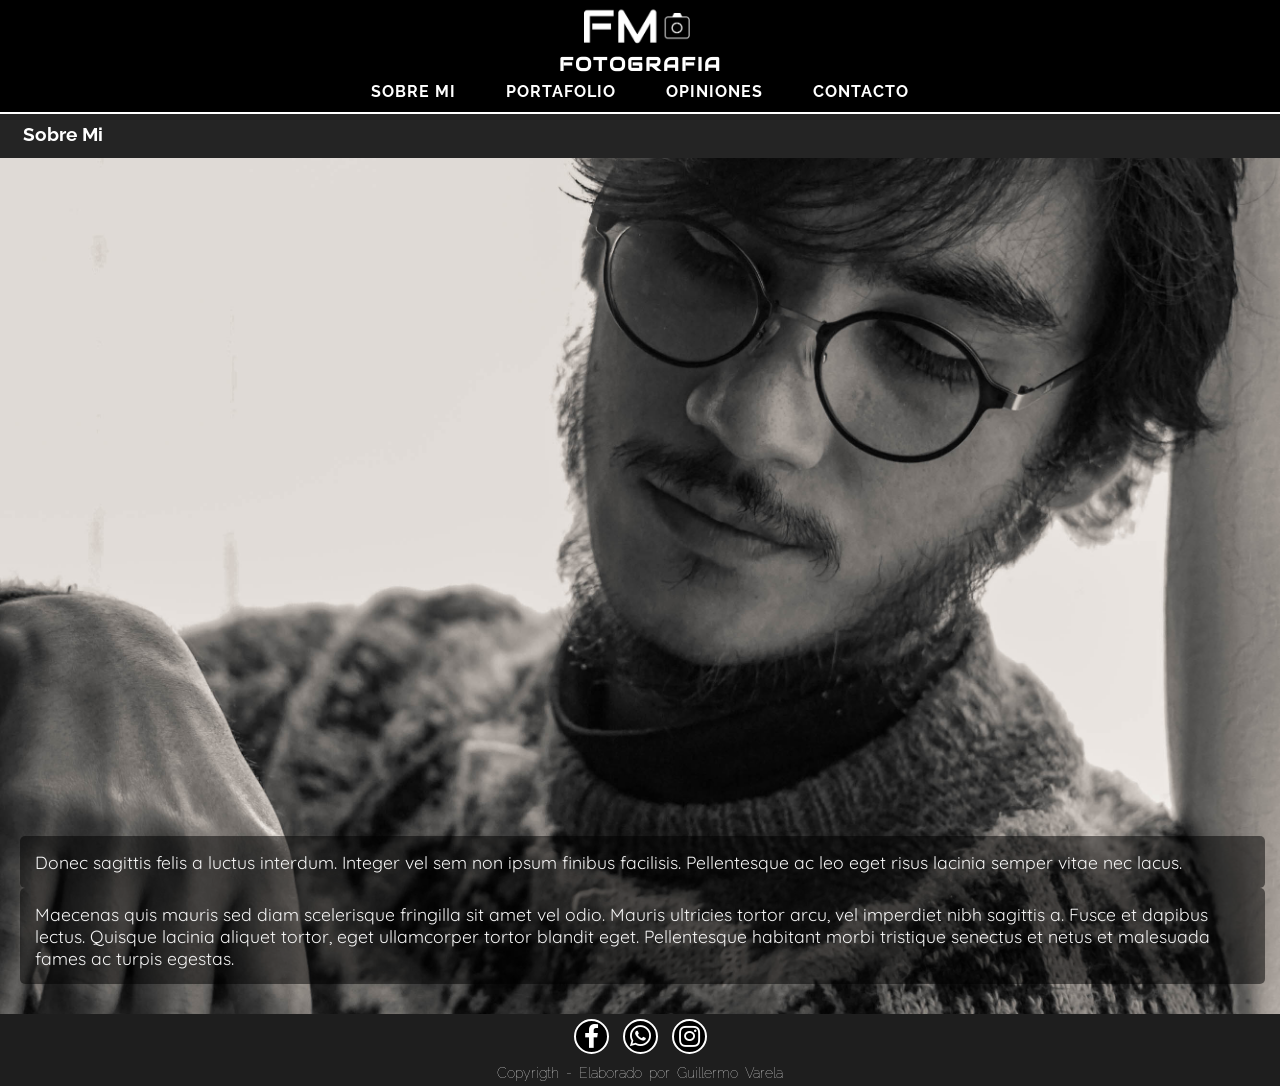
==== views/about.html @ f2617805 "version aplicando SASS al index" ====
<!DOCTYPE html>
<html lang="es">
<head>
    <meta charset="UTF-8">
    <meta http-equiv="X-UA-Compatible" content="IE=edge">
    <meta name="viewport" content="width=device-width, initial-scale=1.0">
    <title>Sobre Mi | FM Fotografia</title>
    <link rel="shortcut icon" href="../media/favicon.ico" type="image/x-icon">
    <link rel="stylesheet" type="text/css" href="../css/estilos.css">
    <link rel="stylesheet" href="https://cdnjs.cloudflare.com/ajax/libs/font-awesome/5.10.2/css/all.min.css"/>
</head>
<body>
    <header>
        <nav class="menu-navegacion">
            <!--Logo y Marca -->
            <div class="logo-marca">
                <a href="../index.html"> <img img class="logo-navegacion" src="../media/logo2.png"></a>
                <h1>fotografia</h1>
            </div>

            <!--Navegacion-->
            <div class="menu">
                <!--Navegacion tipo Mobile-->
                <label for="btn-menu" class="nav-label"><i class="fas fa-bars"></i></label>
                <input type="checkbox" id="btn-menu" class="nav-input">

                <!--Barra de navegacion-->
                <ul class="navegacion">
                    <li><a class="enlaceNavegacion" href="about.html">Sobre Mi</a></li>
                    <li><a class="enlaceNavegacion" href="./portfolio.html">Portafolio</a></li>
                    <li><a class="enlaceNavegacion" href="./opiniones.html">Opiniones</a></li>
                    <li><a class="enlaceNavegacion" href="./contacto.html">Contacto</a></li>
                </ul>
            </div>
        </nav>
    </header>

    <main>
        <section class="seccion-about">
            <h2 class="subAbout">Sobre Mi</h2>
            <div class="contenido-sobremi">
                
                <div class="contParrafoAbout">   <!--Descripción del perfil-->
                    <p class="parrafoAbout">Donec sagittis felis a luctus interdum. Integer vel sem non ipsum finibus facilisis. Pellentesque ac leo eget risus lacinia semper vitae nec lacus.</p>
                    
                    <p class="parrafoAbout">Maecenas quis mauris sed diam scelerisque fringilla sit amet vel odio. Mauris ultricies tortor arcu, vel imperdiet nibh sagittis a. Fusce et dapibus lectus. Quisque lacinia aliquet tortor, eget ullamcorper tortor blandit eget. Pellentesque habitant morbi tristique senectus et netus et malesuada fames ac turpis egestas.</p>
                </div>
            </div>  

        </section>

        <div class="clearfix"></div>
       
    </main>

    <footer>
        <!--Contacto de RRSS-->
        <section class="botones-rrss">
            <a href="https://www.facebook.com/franco.morales.1291" target="_blank" class="facebook"><i class="fab fa-facebook-f"></i></a>
            <a href="https://wa.me/5493886573210?text=Hola,%20necesito%20informacion." target="_blank" class="whatsapp"><i class="fab fa-whatsapp"></i></a>
            <a href="https://www.instagram.com/francomorales14/?hl=es-la" target="_blank" class="instagram"><i class="fab fa-instagram"></i></a>
        </section>
        
        <!--Pie de pagina con copy e iconos de redes sociales y enlaces a redes-->
        <h4 id="piePagina">Copyrigth - Elaborado por Guillermo Varela</h4>
    </footer>
    
    
</body>
</html>
---- css/estilos.css ----
/*Fuentes importadas Google-fonts*/ 
@import url('https://fonts.googleapis.com/css2?family=Audiowide&family=Nanum+Gothic:wght@400;800&family=Quicksand:wght@400;700&family=Raleway:wght@300&display=swap');

/* Reset e inicio de estilos */
*{margin: 0; padding: 0;}
*{box-sizing:border-box;}

/*Estilos generales para todos los HTML*/
body { /* Estilo de fuente para todo*/
    font-family: 'Quicksand', sans-serif;
}
/*----------------------------------------------------------------------------------------------------------*/
/*]]]]]]]]]]]]]]]]]]]]]]]]]]]]]]]]]]]]]]]]>    MOBILE FIRST     <[[[[[[[[[[[[[[[[[[[[[[[[[[[[[[[[[[[[[[[[[[[*/
/*----------------------------------------------------------------------------------------------------------*/
@media(max-width: 479px){
    /*-------------->                      ESTILOS GENERALES                    <---------------************/

    /*     <-------------Layout y estilos en la barra de navegacion-encabezado-------------->                */
    .menu-navegacion{ /* Disposicion de elementos*/
        display:flex;
        justify-content: space-between;
        align-items: center;
        padding: 1.2em;
        background: black;
        height: 4em;
        position: fixed;
        width: 100%;
        top: 0;
        left: 0;
    }
    /*                                  Estilos particulares a los elementos                                     */
    .logo-navegacion{ /*estilos al logo de la marca*/
        width: 5.5em;
        cursor: pointer;
    }
    h1{ /*ocultar el titulo de la marca*/ 
        display: none;
    }
    h2{ /*Estilos a los subtitulos*/
        background: #242424;
        height: 2.5em;
        color:#fff;
        width: 100%;
        min-width: 20rem;
        padding: 0.7em 0;
        text-align: center;
        font-size: 1.1em;
        font-family: 'Raleway', sans-serif;

    }
    .nav-label { /*Estilos al menu hamburguesa*/
        font-size: 2em;
        color: white;
        cursor: pointer;
    }
    .nav-input{ /*ocultar el check box del imput*/
        display:none;
    }
    .navegacion{ /*Estilos a la ventana del menu navegacion*/
        position:absolute;
        top:4em;
        left: 40%;
        width: 60%;
        height: 100vh;
        background-color: rgba(1, 1, 1,0.9);
        display: flex;
        flex-direction: column;
        justify-content: flex-start;
        align-items: center;
        clip-path: polygon(100% 0, 100% 0, 100% 100%, 100% 100%);
        transition: 0.3s ease-in-out;
    }
    .nav-input:checked + .navegacion { /*Busqueda y mostrar menu navegacion*/
        clip-path: polygon(0 0, 100% 0, 100% 100%, 0 100%);
    }
    .navegacion li { /*Estilos a cada enlace de lanavegacion lista*/
        list-style: none;
        width: 100%;
        border-bottom: solid 1px lightgray;
        text-align: center;
    }
    .navegacion li:hover { /*Efecto del cursor*/
        background: whitesmoke;
        transition: 0.2s;
    }
    .enlaceNavegacion { /*Estilos a cada enlace de lanavegacion*/
        text-decoration: none;
        text-transform: uppercase;
        font-size: 0.9rem;
        cursor: pointer;
        color: white;
        letter-spacing: 2px;
        font-family: 'Raleway', sans-serif;
        line-height: 60px;
    }
    .enlaceNavegacion:hover { /*efecto del cursor*/
        color: black;
        font-weight: bolder;
    }
    /*                    <-------------Layout y estilos en el footer--------------->                        */
    footer { /*Justificaciones al contenedor*/
        background: #1e1e1e;
        display: flex;
        flex-direction: column;
        justify-content: center;
        align-items: center;
        padding: 5px 0px;
        gap: 10px;
    }
    footer h4 { /*Estilos al texto del pie de pagina*/
        color: #fff;
        font-size: 0.9em;
        word-spacing: 5px;
        font-family: 'Raleway', sans-serif;
        font-weight:lighter;
    }
    .botones-rrss a { /*Estilos a los botones de RRSS*/
        display: inline-flex;
        color: #ffffff;
        height: 28px;
        width: 28px;
        background: black;
        justify-content: space-around;
        align-items: center;
        text-decoration: none;
    
        border: solid 2px #fff;
        border-radius: 50%;
        font-size: 1.2em;
        margin: 0 5px;
        transition: transform 0.4s;
    }
    .botones-rrss .facebook:hover { /*Estilos animados al boton Face*/
        transform: scale(1.3);
        background-color: #3c70a4;
    }
    .botones-rrss .whatsapp:hover { /*Estilos animados al boton WPP*/
        transform: scale(1.3);
        background-color: #00bb2d;
    }
    .botones-rrss .instagram:hover { /*Estilos animados al boton Instagram*/
        transform: scale(1.3);
        background-color: #E1306C;
    }

    /***************------------------------ ESTILOS PARA EL INDEX-------------------------------************/
    .contenedorGeneralIndex{ /*Justificaciones y layout del cuerpo index*/
        display: flex;
        flex-direction: column;
        justify-content: space-evenly;
        align-items: center;
        background: whitesmoke;
        margin-top: 4.1em;
    }
    .imagenIndex{ /*Justificaciones de tamano a cada imagen del INDEX*/
        width: 100%;
        max-width: 640px;
        height: auto;
        padding: 5px;
    }
    .tituloScroll { /*Estilos a cada subtitulo*/
        height: 2.2em;
        background-color: #242424;
        color: #fff;
        text-transform: uppercase;
        text-align: center;
        font-size: 0.9em;
        font-weight: bold;
        padding: calc((2.5em - 1em)/2);
        font-family: 'Nanum Gothic', sans-serif;
    }
    .columnafotos{ /*Justificaciones al contenido de imagenes*/
        display: flex;
        flex-direction: column;
        justify-content: space-evenly;
    }

    /****************------------------------ ESTILOS PARA SOBRE MI-------------------------------************/
    .seccion-about{ /*Disposicion de los elementos justificaciones*/
        margin-top: 4.1em;
        display: flex;
        flex-direction: column;
        justify-content: space-between;
        background-image: url(../media/autoretrato-4.jpg);
        background-position: center center;
        background-size: cover;
        height: 100vh;
    }
    .contParrafoAbout{ /*Estilo al contendor de los parrafos - posicionamiento de sus padding*/
        padding:  0px 15px 10px 20px;  
    }
    .contParrafoAbout p{ /*Estilo a los parrafos y su fondo*/
        background: rgba(0,0,0,0.5);
        color: whitesmoke;
        border-radius: 5px;
    }

    /****************------------------------ ESTILOS  PARA PORTAFOLIO---------------------------************/
    .seccion-portfolio{/*Justificaciones al contenido de portafolio*/
        display: flex;
        flex-direction: column;
        margin-top:4.1em;
        box-sizing: border-box;
    }
    .seccion-portfolio h3, p {
        padding: 15px;
    }
    .galeria{
        list-style: none;
        padding: 5%;
        
        display: flex;
        flex-wrap: wrap;
        justify-content: space-evenly;
    }
    .galeria img { /*--Propiedades a las imagenes de la galeria--*/
        width: 100%;
        max-width: 120px;
        border: solid 1px #999;
        border-radius: 5px;
    }
    .modal{/* Estilos al modal*/
        display: none;
    }
    .modal:target { /*Fondo contenedor de la vista modal*/
        display: block;
        position: fixed;
        background: rgba(0, 0, 0, 0.6);
        top:0;
        left: 0;
        width: 100%;
        height: 100%;
    }
    .foto{ /*Propiedades del contenedor de la imagen en modo vista modal*/
        width: 100%;
        height: 70%;
        display: flex;
        justify-content: center;
        align-items: center;
    }
    .foto a{ /* Estilos a los signos <  > */
        color: #fff;
        font-size: 50px;
        text-decoration: none;
        margin: 0px 10px;
    }
    .foto a:nth-child(2){ /* Justificacion de los signos < X >*/
        margin-top: 80px;
        height: 80%;
        flex-shrink: 2;
    }
    .foto img { /* Propiedades a la imagen en modo modal */
        width: 350px;
        height: auto;
        max-width: 100%;
        border: solid 3px #e9e9e9;
        box-sizing: border-box;
    }
    .cerrar{ /* Propiedades al boton de cerrar en vista modal*/
        display: block;
        background: #fff;
        width: 35px;
        height: 35px;
        margin: 40px auto;
        text-align: center;
        text-decoration: none;
        font-size: 20px;
        color: black;
        padding: 8px;
        border-radius: 50%;
        line-height: 17px;
    }

    /****************--------------- ESTILOS PARA CONTACTO-------------------------------************/
    .cuerpo-contacto{ /*Posicionamiento y justificacion del cuerpo de*/
        margin-top: 4.1em;
    }
    .formcontacto{/* Estilos al Form de contacto */
        margin: 1em auto;
        border-radius: 5px;
        padding: 10%;
        width: 90%;
        text-align: left;
        line-height: 20px;
        background: #999;
        color: #282828;
    }
    .descripcion2{ /*Descripcion del formulario de contacto*/
        width: 100%;
        height: 50px;
    }

    /****************--------------- ESTILOS PARA OPINIONES-------------------------------************/
    .cuerpo-opiniones{ /*Justificaciones*/
        margin-top: 4.1em;
        width: 100%;
    }
    .caja-opiniones{ /* Justificaciones al contenido - alineado de box opiniones*/
        display: flex;
        flex-direction: column;
        justify-content: space-around;
        align-items: center;
        padding: 20px;
        gap: 20px;
        background-image: url(../media/street-4.jpg);
        background-position: center center;
        background-size: cover;
        
    }
    .box-opinion{ /*Estilos a cada opinion*/
        background: rgba(255, 255, 255, 0.5);
        padding: 10px;
        border-radius: 10px;
    }
    h3{ /*Estilos a name de las opiniones*/
        font-size: 1em;
    }
    .box-opinion p { /*Estilos al contenido de parrafos opiniones*/
        font-size: 1em;
        font-family: 'Quicksand', sans-serif;
    }
    .contenedor-formulario{/* Estilos al formulario de Opiniones*/
        padding: 1em;
        margin: 2px;
        height: 10%;
        width: 100%;
        text-align: left;
        background: #999;
        color: black;
        font-size: 1em;
        font-weight: bolder;
        border-radius: 7px;
    }
    .inform{ /*Estilos a los input del formulario*/
        line-height: 20px;
        height: 2em;
        width: 100%;
    }
    legend{ /*Estilos al legend del formulario de opiniones*/
        color: black;
        text-transform: uppercase;
        text-align: center;
        padding-top: 10px;
        font-size: 16px;
    }
    .descripcion1{ /*Estilos a la descripcion opiniones*/
        width: 100%;
        height: 4em;
    }
    .bottons{ /* Estilos al boton enviar Form */
        width: 100%;
        height: 2em;
        color: #fff;
        background: #242424;
        cursor: pointer;

    }
}
/*----------------------------------------------------------------------------------------------------------*/
/*]]]]]]]]]]]]]]]]]]]]]]]]]]]]]]]]]]]]]]]]>    TABLET     <[[[[[[[[[[[[[[[[[[[[[[[[[[[[[[[[[[[[[[[[[[[*/
/*----------------------------------------------------------------------------------------------------------*/
@media(min-width:481px) and (max-width:1023px){

    /*-------------->                      ESTILOS GENERALES                    <---------------************/

    /*     <-------------Layout y estilos en la barra de navegacion-encabezado-------------->                */
    .menu-navegacion{ /* Disposicion de elementos*/
        display:flex;
        justify-content: space-between;
        align-items: center;
        padding: 1.8em;
        background: black;
        height: 5em;
        position: fixed;
        width: 100%;
        top: 0;
        left: 0;
    }
    /*                                  Estilos particulares a los elementos                                     */
    .logo-navegacion{ /*estilos al logo de la marca*/
        width: 8em;
        cursor: pointer;
    }
    h1{ /*ocultar el titulo de la marca*/ 
        display: none;
    }
    h2{ /*Estilos a los subtitulos*/
        background: #242424;
        height: 2.5em;
        color:#fff;
        width: 100%;
        min-width: 20rem;
        padding: 0.7em 1.2em;
        font-size: 1.8em;
        font-family: 'Raleway', sans-serif;

    }
    .nav-label { /*Estilos al menu hamburguesa*/
        font-size: 3em;
        color: white;
        cursor: pointer;
    }
    .nav-input{ /*ocultar el check box del imput*/
        display:none;
    }
    .navegacion{ /*Estilos a la ventana del menu navegacion*/
        position:absolute;
        top:5em;
        left: 40%;
        width: 60%;
        height: 100vh;
        background-color: rgba(1, 1, 1,0.9);
        display: flex;
        flex-direction: column;
        justify-content: flex-start;
        align-items: center;
        clip-path: polygon(100% 0, 100% 0, 100% 100%, 100% 100%);
        transition: 0.3s ease-in-out;
    }
    .nav-input:checked + .navegacion { /*Busqueda y mostrar menu navegacion*/
        clip-path: polygon(0 0, 100% 0, 100% 100%, 0 100%);
    }
    .navegacion li { /*Estilos a cada enlace de lanavegacion lista*/
        list-style: none;
        width: 100%;
        border-bottom: solid 1px lightgray;
        text-align: center;
    }
    .navegacion li:hover { /*Efecto del cursor*/
        background: whitesmoke;
        transition: 0.2s;
    }
    .enlaceNavegacion { /*Estilos a cada enlace de lanavegacion*/
        text-decoration: none;
        text-transform: uppercase;
        font-size: 1.2rem;
        cursor: pointer;
        color: white;
        letter-spacing: 2px;
        font-family: 'Raleway', sans-serif;
        line-height: 90px;
    }
    .enlaceNavegacion:hover { /*efecto del cursor*/
        color: black;
        font-weight: bolder;
    }
    /*                    <-------------Layout y estilos en el footer--------------->                        */
    footer { /*Justificaciones al contenedor*/
        background: #1e1e1e;
        display: flex;
        flex-direction: column;
        justify-content: center;
        align-items: center;
        padding: 5px 0px;
        gap: 10px;
    }
    footer h4 { /*Estilos al texto del pie de pagina*/
        color: #fff;
        font-size: 1.3em;
        word-spacing: 5px;
        font-family: 'Raleway', sans-serif;
        font-weight:lighter;
    }
    .botones-rrss a { /*Estilos a los botones de RRSS*/
        display: inline-flex;
        color: #ffffff;
        height: 40px;
        width: 40px;
        background: black;
        justify-content: space-around;
        align-items: center;
        text-decoration: none;
    
        border: solid 2px #fff;
        border-radius: 50%;
        font-size: 1.9em;
        margin: 0 5px;
        transition: transform 0.4s;
    }
    .botones-rrss .facebook:hover { /*Estilos animados al boton Face*/
        transform: scale(1.3);
        background-color: #3c70a4;
    }
    .botones-rrss .whatsapp:hover { /*Estilos animados al boton WPP*/
        transform: scale(1.3);
        background-color: #00bb2d;
    }
    .botones-rrss .instagram:hover { /*Estilos animados al boton Instagram*/
        transform: scale(1.3);
        background-color: #E1306C;
    }

    /***************------------------------ ESTILOS PARA EL INDEX-------------------------------************/
    .contenedorGeneralIndex{ /*Justificaciones y layout del cuerpo index*/
        display: grid;
        grid-template-columns: 1fr 1fr;
        justify-content: center;
        column-gap: 5px;
        margin-top: 5.1em;
    }
    .imagenIndex{ /*Justificaciones de tamano a cada imagen del INDEX*/
        width: 100%;
        max-width: 640px;
        height: auto;
        padding: 5px;
    }
    .tituloScroll { /*Estilos a cada subtitulo*/
        height: 2.2em;
        background-color: #242424;
        color: #fff;
        text-transform: uppercase;
        text-align: center;
        font-size: 1.4em;
        font-weight: bold;
        padding: calc((2.2em - 1.4em)/2);
        font-family: 'Nanum Gothic', sans-serif;
    }
    .columnafotos{ /*Justificaciones al contenido de imagenes*/
        display: flex;
        flex-direction: column;
        justify-content: space-evenly;
    }

    /****************------------------------ ESTILOS PARA SOBRE MI-------------------------------************/
    .seccion-about{ /*Disposicion de los elementos justificaciones*/
        margin-top: 5.1em;
        display: flex;
        flex-direction: column;
        justify-content: space-between;
        background-image: url(../media/autoretrato-4.jpg);
        background-position: center center;
        background-size: cover;
        height: 100vh;
    }
    .contParrafoAbout{ /*Estilo al contendor de los parrafos - posicionamiento de sus padding*/
        padding:  0px 15px 30px 20px;  
    }
    .contParrafoAbout p{ /*Estilo a los parrafos y su fondo*/
        background: rgba(0,0,0,0.5);
        color: whitesmoke;
        border-radius: 5px;
        font-size: 1.5em;
    }

      /****************------------------------ ESTILOS  PARA PORTAFOLIO---------------------------************/
    .seccion-portfolio{/*Justificaciones al contenido de portafolio*/
        display: flex;
        flex-direction: column;
        margin-top:5.1em;
        box-sizing: border-box;
    }
    .seccion-portfolio h3, p {
        padding: 25px;
        font-size: 1.7em;
    }
    .galeria{
        list-style: none;
        padding: 5%;
        
        display: flex;
        flex-wrap: wrap;
        justify-content: space-evenly;
    }
    .galeria img { /*--Propiedades a las imagenes de la galeria--*/
        width: 100%;
        max-width: 320px;
        border: solid 1px #999;
        border-radius: 5px;
    }
    .modal{/* Estilos al modal*/
        display: none;
    }
    .modal:target { /*Fondo contenedor de la vista modal*/
        display: block;
        position: fixed;
        background: rgba(0, 0, 0, 0.6);
        top:0;
        left: 0;
        width: 100%;
        height: 100%;
    }
    .foto{ /*Propiedades del contenedor de la imagen en modo vista modal*/
        width: 100%;
        height: 70%;
        display: flex;
        justify-content: center;
        align-items: center;
    }
    .foto a{ /* Estilos a los signos <  > */
        color: #fff;
        font-size: 50px;
        text-decoration: none;
        margin: 0px 10px;
    }
    .foto a:nth-child(2){ /* Justificacion de los signos < X >*/
        margin-top: 20px;
        height: 80%;
        flex-shrink: 2;
    }
    .foto img { /* Propiedades a la imagen en modo modal */
        width: 450px;
        height: auto;
        max-width: 100%;
        border: solid 3px #e9e9e9;
        box-sizing: border-box;
    }
    .cerrar{ /* Propiedades al boton de cerrar en vista modal*/
        display: block;
        background: #fff;
        width: 35px;
        height: 35px;
        margin: 40px auto;
        text-align: center;
        text-decoration: none;
        font-size: 20px;
        color: black;
        padding: 8px;
        border-radius: 50%;
        line-height: 17px;
    }

    /****************--------------- ESTILOS PARA CONTACTO-------------------------------************/
    .cuerpo-contacto{ /*Posicionamiento y justificacion del cuerpo de*/
        margin-top: 5.1em;
    }
    .formcontacto{/* Estilos al Form de contacto */
        margin: 1em;
        border-radius: 5px;
        padding: 5%;
        width: 90%;
        text-align: left;
        line-height: 30px;
        background: #999;
        color: #282828;
        font-size: 1.5em;
    }
    .descripcion2{ /*Descripcion del formulario de contacto*/
        width: 100%;
        height: 80px;
    }

     /****************--------------- ESTILOS PARA OPINIONES-------------------------------************/
     .cuerpo-opiniones{ /*Justificaciones*/
        margin-top: 5.1em;
        width: 100%;
    }
    .caja-opiniones{ /* Justificaciones al contenido - alineado de box opiniones*/
        display: flex;
        flex-direction: column;
        justify-content: space-around;
        align-items: center;
        padding: 20px;
        gap: 20px;
        background-image: url(../media/street-4.jpg);
        background-position: center center;
        background-size: cover;
        
    }
    .box-opinion{ /*Estilos a cada opinion*/
        background: rgba(255, 255, 255, 0.5);
        padding: 10px;
        border-radius: 10px;
    }
    h3{ /*Estilos a name de las opiniones*/
        font-size: 1.6em;
    }
    .box-opinion p { /*Estilos al contenido de parrafos opiniones*/
        font-size: 1.4em;
        font-family: 'Quicksand', sans-serif;
    }
    .contenedor-formulario{/* Estilos al formulario de Opiniones*/
        padding: 1em;
        margin: 2px;
        height: 10%;
        width: 100%;
        text-align: left;
        background: #999;
        color: black;
        font-size: 1.5em;
        font-weight: bolder;
        border-radius: 7px;
    }
    .inform{ /*Estilos a los input del formulario*/
        line-height: 35px;
        height: 2.8em;
        width: 100%;
    }
    legend{ /*Estilos al legend del formulario de opiniones*/
        color: black;
        text-transform: uppercase;
        text-align: center;
        padding-top: 10px;
        font-size: 1.2em;
    }
    .descripcion1{ /*Estilos a la descripcion opiniones*/
        width: 100%;
        height: 4em;
    }
    .bottons{ /* Estilos al boton enviar Form */
        width: 100%;
        height: 2.8em;
        color: #fff;
        background: #242424;
        cursor: pointer;
        font-size: 1em;

    }
}

/*----------------------------------------------------------------------------------------------------------*/
/*]]]]]]]]]]]]]]]]]]]]]]]]]]]]]]]]]]]]]]]]>    DESKTOP     <[[[[[[[[[[[[[[[[[[[[[[[[[[[[[[[[[[[[[[[[[[[*/
/*----------------------------------------------------------------------------------------------------------*/
@media(min-width:1024px){
     /*-------------->                      ESTILOS GENERALES                    <---------------************/

    /*     <-------------Layout y estilos en la barra de navegacion-encabezado-------------->                */
    .menu-navegacion{ /* Disposicion de elementos*/
        display:flex;
        flex-direction: column;
        justify-content: center;
        align-items: center;
        padding: 1.5em;
        background: black;
        height: 7em;
        position: fixed;
        width: 100%;
        top: 0;
        left: 0;
    }
    .logo-marca { /*Estilos y justificaciones a los elementos logo y marca*/
        display: flex;
        flex-direction: column;
        justify-content: center;
        align-items: center;
    }
    .link-logo-navegacion{ /*Estilos al enlace a del logo y la marca*/
        text-decoration: none;
    }
    /*                                  Estilos particulares a los elementos                                     */
    .logo-navegacion{ /*estilos al logo de la marca*/
        width: 7em;
        cursor: pointer;
    }
    h1{ /*ocultar el titulo de la marca*/ 
        font-family: 'Audiowide', cursive;
        font-size: 1.2em;
        text-decoration: none;
        text-transform: uppercase;
        color:#fff;
        letter-spacing: 2px;
        cursor: pointer;
    
    }
    h2{ /*Estilos a los subtitulos*/
        background: #242424;
        height: 2.3em;
        color:#fff;
        width: 100%;
        min-width: 20rem;
        padding: 0.5em 1.2em;
        font-size: 1.2em;
        font-family: 'Raleway', sans-serif;

    }
    .nav-label { /*Estilos al menu hamburguesa*/
        display:none;
    }
    .nav-input{ /*ocultar el check box del imput*/
        display:none;
    }
    .navegacion{ /*Estilos a la ventana del menu navegacion*/
        width: 100%;
        height: auto;
        display: flex;
        justify-content: space-between;
        align-items: center;
        line-height: 30px;
    }
    
    .navegacion li { /*Estilos a cada enlace de lanavegacion lista*/
        list-style: none;
        width: 100%;
        text-align: center;
        padding: 0 25px 0 25px;
        border-radius: 2px;
    }
    .navegacion li:hover { /*Efecto del cursor*/
        background: whitesmoke;
        transition: 0.2s;
    }
    .enlaceNavegacion { /*Estilos a cada enlace de lanavegacion*/
        text-decoration: none;
        text-transform: uppercase;
        font-weight: bold;
        font-size: 1rem;
        cursor: pointer;
        color: white;
        letter-spacing: 1px;
        font-family: 'Raleway', sans-serif;
        line-height: 5px;
    }
    .enlaceNavegacion:hover { /*efecto del cursor*/
        color: black;
        font-weight: bolder;
    }
    /*                    <-------------Layout y estilos en el footer--------------->                        */
    footer { /*Justificaciones al contenedor*/
        background: #1e1e1e;
        display: flex;
        flex-direction: column;
        justify-content: center;
        align-items: center;
        padding: 5px 0px;
        gap: 10px;
    }
    footer h4 { /*Estilos al texto del pie de pagina*/
        color: #fff;
        font-size: 0.9em;
        word-spacing: 3px;
        font-family: 'Raleway', sans-serif;
        font-weight:lighter;
    }
    .botones-rrss a { /*Estilos a los botones de RRSS*/
        display: inline-flex;
        color: #ffffff;
        height: 35px;
        width: 35px;
        background: black;
        justify-content: space-around;
        align-items: center;
        text-decoration: none;
    
        border: solid 2px #fff;
        border-radius: 50%;
        font-size: 1.5em;
        margin: 0 5px;
        transition: transform 0.4s;
    }
    .botones-rrss .facebook:hover { /*Estilos animados al boton Face*/
        transform: scale(1.3);
        background-color: #3c70a4;
    }
    .botones-rrss .whatsapp:hover { /*Estilos animados al boton WPP*/
        transform: scale(1.3);
        background-color: #00bb2d;
    }
    .botones-rrss .instagram:hover { /*Estilos animados al boton Instagram*/
        transform: scale(1.3);
        background-color: #E1306C;
    }

    /***************------------------------ ESTILOS PARA EL INDEX-------------------------------************/
     .contenedorGeneralIndex{ /*Justificaciones y layout del cuerpo index*/
        display: grid;
        grid-template-columns: 1fr 1fr 1fr 1fr;
        justify-content: center;
        column-gap: 5px;
        margin-top: 7.1em;
    }
    .imagenIndex{ /*Justificaciones de tamano a cada imagen del INDEX*/
        width: 100%;
        max-width: 340px;
        height: auto;
        padding-top: 2px;
    }
    .tituloScroll { /*Estilos a cada subtitulo*/
        height: 2em;
        background-color: #242424;
        color: #fff;
        text-transform: uppercase;
        text-align: center;
        font-size: 0.9em;
        padding: calc((2em - 1em)/2);
        font-family: 'Nanum Gothic', sans-serif;
    }
    .columnafotos{ /*Justificaciones al contenido de imagenes*/
        display: flex;
        flex-direction: column;
        justify-content: space-evenly;
    }
   
    /****************------------------------ ESTILOS PARA SOBRE MI-------------------------------************/
    .seccion-about{ /*Disposicion de los elementos justificaciones*/
        margin-top: 7.1em;
        display: flex;
        flex-direction: column;
        justify-content: space-between;
        background-image: url(../media/autoretrato-4.jpg);
        background-position: center center;
        background-size: cover;
        height: 100vh;
    }
    .contParrafoAbout{ /*Estilo al contendor de los parrafos - posicionamiento de sus padding*/
        padding:  0px 15px 30px 20px;  
    }
    .contParrafoAbout p{ /*Estilo a los parrafos y su fondo*/
        background: rgba(0,0,0,0.5);
        color: whitesmoke;
        border-radius: 5px;
        font-size: 1.1em;
    }

      /****************------------------------ ESTILOS  PARA PORTAFOLIO---------------------------************/
    .seccion-portfolio{/*Justificaciones al contenido de portafolio*/
        display: flex;
        flex-direction: column;
        margin-top:7.1em;
        box-sizing: border-box;
    }
    .seccion-portfolio h3, p {
        padding: 15px;
        font-size: 1.2em;
    }
    .galeria{
        list-style: none;
        padding: 3%;
        
        display: flex;
        flex-wrap: wrap;
        justify-content: space-evenly;
    }
    .galeria img { /*--Propiedades a las imagenes de la galeria--*/
        width: 100%;
        max-width: 240px;
        border: solid 1px #999;
        border-radius: 5px;
        transition: transform 0.2s;
    }
    .galeria img:hover {
        transform: scale(1.02);
    }
    .modal{/* Estilos al modal*/
        display: none;
    }
    .modal:target { /*Fondo contenedor de la vista modal*/
        display: block;
        position: fixed;
        background: rgba(0, 0, 0, 0.6);
        top:0;
        left: 0;
        width: 100%;
        height: 100%;
    }
    .foto{ /*Propiedades del contenedor de la imagen en modo vista modal*/
        width: 100%;
        height: 70%;
        display: flex;
        justify-content: center;
        align-items: center;
    }
    .foto a{ /* Estilos a los signos <  > */
        color: #fff;
        font-size: 50px;
        text-decoration: none;
        margin: 40px 10px;
    }
    .foto a:nth-child(2){ /* Justificacion de los signos < X >*/
        margin-top: 20px;
        height: 80%;
        flex-shrink: 2;
    }
    .foto img { /* Propiedades a la imagen en modo modal */
        width: 360px;
        height: auto;
        max-width: 100%;
        border: solid 3px #e9e9e9;
        box-sizing: border-box;
    }
    .cerrar{ /* Propiedades al boton de cerrar en vista modal*/
        display: block;
        background: #fff;
        width: 35px;
        height: 35px;
        margin: 140px auto;
        text-align: center;
        text-decoration: none;
        font-size: 20px;
        color: black;
        padding: 8px;
        border-radius: 50%;
        line-height: 20px;
    }

    /****************--------------- ESTILOS PARA CONTACTO-------------------------------************/
    .cuerpo-contacto{ /*Posicionamiento y justificacion del cuerpo de*/
        margin-top: 7.1em;
    }
    .formcontacto{/* Estilos al Form de contacto */
        margin: 1em;
        border-radius: 5px;
        padding: 3%;
        width: 60%;
        text-align: left;
        line-height: 30px;
        background: #999;
        color: #282828;
        font-size: 1.5em;
    }
    .descripcion2{ /*Descripcion del formulario de contacto*/
        width: 100%;
        height: 80px;
    }

     /****************--------------- ESTILOS PARA OPINIONES-------------------------------************/
     .cuerpo-opiniones{ /*Justificaciones*/
        margin-top: 7.1em;
        width: 100%;
        display: grid;
        grid-template-rows: 1fr 1fr;
        justify-items: center;
        align-items: center;
        background-image: url(../media/street-4.jpg);
        background-position: center center;
        background-size: cover;
    }
    .caja-opiniones{ /* Justificaciones al contenido - alineado de box opiniones*/
        display: grid;
        width: 100%;
        grid-template-columns: 1fr 1fr;
        grid-template-rows: 1fr 1fr;
        align-items: center;
        padding: 50px;
        gap: 30px;
    }
    .box-opinion{ /*Estilos a cada opinion*/
        background: rgba(255, 255, 255, 0.5);
        padding: 10px;
        border-radius: 10px;
    }
    h3{ /*Estilos a name de las opiniones*/
        font-size: 1.2em;
    }
    .box-opinion p { /*Estilos al contenido de parrafos opiniones*/
        font-size: 1.2em;
        font-family: 'Quicksand', sans-serif;
    }
    .contenedor-formulario{/* Estilos al formulario de Opiniones*/  
        padding: 1em;
        margin: 2px;
        height: 100%;
        width: 20em;
        text-align: left;
        color: black;
        font-size: 1.2em;
        font-weight: bolder;
        border-radius: 5px solid 1px black;
    }
    .inform{ /*Estilos a los input del formulario*/
        line-height: 35px;
        height: 2.8em;
        width: 100%;
    }
    legend{ /*Estilos al legend del formulario de opiniones*/
        color: black;
        text-transform: uppercase;
        text-align: center;
        padding-top: 10px;
        font-size: 1.1em;
    }
    .descripcion1{ /*Estilos a la descripcion opiniones*/
        width: 100%;
        height: 7em;
    }
    .bottons{ /* Estilos al boton enviar Form */
        width: 100%;
        height: 2.2em;
        color: #fff;
        background: #242424;
        cursor: pointer;
        font-size: 1em;

    }
}
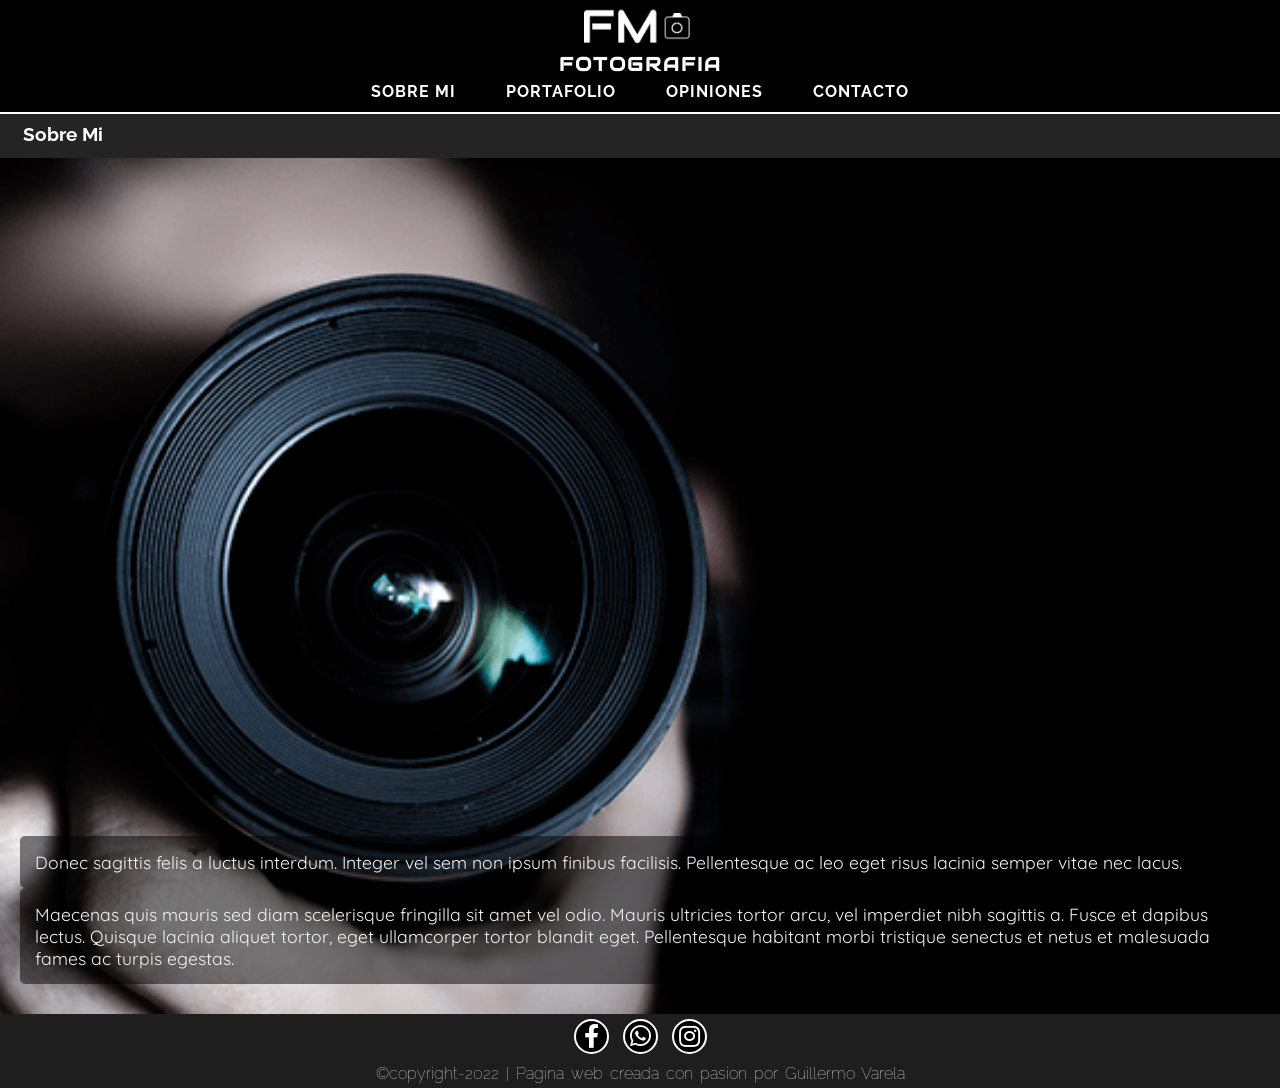
==== commit ba32fa02: "Sass con mixin, mapa, y SEO en proyecto" ====
--- a/views/about.html
+++ b/views/about.html
@@ -1,12 +1,19 @@
 <!DOCTYPE html>
 <html lang="es">
 <head>
+    <!-- Meta tags requeridos -->
     <meta charset="UTF-8">
     <meta http-equiv="X-UA-Compatible" content="IE=edge">
     <meta name="viewport" content="width=device-width, initial-scale=1.0">
+    <!-- Meta tags requeridos SEO -->
+    <meta name="description" content="Fotografo salteño innovador, creativo. Aqui encontraras un poco de mi persona para conocerme">
+    <meta name="keywords" content="Sobre mi FM, Salta, Fotografo Franco Morales">
+    <!-- link tags propios -->
     <title>Sobre Mi | FM Fotografia</title>
     <link rel="shortcut icon" href="../media/favicon.ico" type="image/x-icon">
-    <link rel="stylesheet" type="text/css" href="../css/estilos.css">
+    <!-- Estilos propios CSS-->
+    <link rel="stylesheet" type="text/css" href="../css/destino.css">
+    <!-- Link de fuentes-->
     <link rel="stylesheet" href="https://cdnjs.cloudflare.com/ajax/libs/font-awesome/5.10.2/css/all.min.css"/>
 </head>
 <body>
@@ -57,12 +64,12 @@
         <!--Contacto de RRSS-->
         <section class="botones-rrss">
             <a href="https://www.facebook.com/franco.morales.1291" target="_blank" class="facebook"><i class="fab fa-facebook-f"></i></a>
-            <a href="https://wa.me/5493886573210?text=Hola,%20necesito%20informacion." target="_blank" class="whatsapp"><i class="fab fa-whatsapp"></i></a>
+            <a href="https://wa.me/5493886573210?text=Hola,%20me%20interesaría%20poder%20tener%20mas%20información%20del%20servicio%20de%20fotografía" target="_blank" class="whatsapp"><i class="fab fa-whatsapp"></i></a>
             <a href="https://www.instagram.com/francomorales14/?hl=es-la" target="_blank" class="instagram"><i class="fab fa-instagram"></i></a>
         </section>
         
         <!--Pie de pagina con copy e iconos de redes sociales y enlaces a redes-->
-        <h4 id="piePagina">Copyrigth - Elaborado por Guillermo Varela</h4>
+        <h4 id="piePagina">©copyright-2022 | Pagina web creada con pasion por Guillermo Varela</h4>
     </footer>
     
     
--- a/css/destino.css
+++ b/css/destino.css
@@ -0,0 +1,1120 @@
+/******                                       INICIO DE CODIGO DE SCSS A CSS                                      ******/
+/***** MAPAS ****/
+@import url("https://fonts.googleapis.com/css2?family=Audiowide&family=Nanum+Gothic:wght@400;800&family=Quicksand:wght@400;700&family=Raleway:wght@300&display=swap");
+@import url("https://fonts.googleapis.com/css2?family=Audiowide&family=Nanum+Gothic:wght@400;800&family=Quicksand:wght@400;700&family=Raleway:wght@300&display=swap");
+@import url("https://fonts.googleapis.com/css2?family=Audiowide&family=Nanum+Gothic:wght@400;800&family=Quicksand:wght@400;700&family=Raleway:wght@300&display=swap");
+.facebook:hover {
+  transform: scale(1.3);
+  background-color: #3c70a4; }
+
+.whatsapp:hover {
+  transform: scale(1.3);
+  background-color: #00bb2d; }
+
+.instagram:hover {
+  transform: scale(1.3);
+  background-color: #E1306C; }
+
+/* Reset e inicio de estilos */
+* {
+  margin: 0;
+  padding: 0; }
+
+* {
+  box-sizing: border-box; }
+
+/*-------------------------------------------------------------------------------------------------------------------
+****************************                        Estructura                              ***************************
+----------------------------------------------------------------------------------------------------------------------*/
+/***** MAPAS ****/
+.facebook:hover {
+  transform: scale(1.3);
+  background-color: #3c70a4; }
+
+.whatsapp:hover {
+  transform: scale(1.3);
+  background-color: #00bb2d; }
+
+.instagram:hover {
+  transform: scale(1.3);
+  background-color: #E1306C; }
+
+body {
+  /* Estilo de fuente para todo*/
+  font-family: 'Quicksand', sans-serif; }
+
+/*----------------------------------------------------------------------------------------------------------*/
+/*]]]]]]]]]]]]]]]]]]]]]]]]]]]]]]]]]]]]]]]]>    MOBILE FIRST     <[[[[[[[[[[[[[[[[[[[[[[[[[[[[[[[[[[[[[[[[[[[*/
+/*----------------------------------------------------------------------------------------------------------*/
+@media (max-width: 480px) {
+  /*-------------->                      ESTILOS GENERALES                    <---------------************/
+  /*     <-------------Layout y estilos en la barra de navegacion-encabezado-------------->                */
+  .menu-navegacion {
+    /* Disposicion de elementos*/
+    display: flex;
+    align-items: center;
+    background: black;
+    position: fixed;
+    width: 100%;
+    top: 0;
+    left: 0;
+    justify-content: space-between;
+    padding: 1.2em;
+    height: 4em; }
+    .menu-navegacion .logo-navegacion {
+      /*estilos al logo de la marca*/
+      width: 5.5em;
+      cursor: pointer; }
+    .menu-navegacion h1 {
+      /*ocultar el titulo de la marca*/
+      display: none; }
+    .menu-navegacion .nav-label {
+      /*Estilos al menu hamburguesa*/
+      font-size: 1.9em;
+      color: lightgray;
+      cursor: pointer;
+      padding: 5px; }
+    .menu-navegacion .nav-input {
+      /*ocultar el check box del imput*/
+      display: none; }
+      .menu-navegacion .nav-input:checked + .navegacion {
+        /*Busqueda y mostrar menu navegacion*/
+        clip-path: polygon(0 0, 100% 0, 100% 100%, 0 100%); }
+    .menu-navegacion .navegacion {
+      /*Estilos a la ventana del menu navegacion*/
+      position: absolute;
+      top: 4em;
+      left: 40%;
+      width: 60%;
+      height: 100vh;
+      background-color: rgba(1, 1, 1, 0.9);
+      display: flex;
+      flex-direction: column;
+      justify-content: flex-start;
+      align-items: center;
+      clip-path: polygon(100% 0, 100% 0, 100% 100%, 100% 100%);
+      transition: 0.3s ease-in-out; }
+      .menu-navegacion .navegacion li {
+        /*Estilos a cada enlace de lanavegacion lista*/
+        list-style: none;
+        width: 100%;
+        border-bottom: solid 1px lightgray;
+        text-align: center; }
+        .menu-navegacion .navegacion li:hover {
+          /*Efecto del cursor*/
+          background: whitesmoke;
+          transition: 0.2s; }
+      .menu-navegacion .navegacion .enlaceNavegacion {
+        /*Estilos a cada enlace de lanavegacion*/
+        text-decoration: none;
+        text-transform: uppercase;
+        font-size: 0.9em;
+        cursor: pointer;
+        color: lightgray;
+        letter-spacing: 2px;
+        font-family: "Raleway", sans-serif;
+        line-height: 60px; }
+        .menu-navegacion .navegacion .enlaceNavegacion:hover {
+          /*efecto del cursor*/
+          color: black;
+          font-weight: bolder; }
+  /*                                  Estilos particulares a los elementos                                     */
+  h2 {
+    /*Estilos a los subtitulos*/
+    background: #242424;
+    height: 2.5em;
+    color: #fff;
+    width: 100%;
+    min-width: 20rem;
+    padding: 0.7em 0;
+    text-align: center;
+    font-size: 1em;
+    font-family: "Raleway", sans-serif; }
+  /*                    <-------------Layout y estilos en el footer--------------->                        */
+  footer {
+    /*Justificaciones al contenedor*/
+    background: #1e1e1e;
+    display: flex;
+    flex-direction: column;
+    justify-content: center;
+    align-items: center;
+    padding: 5px 0px;
+    gap: 10px; }
+    footer .botones-rrss a {
+      display: inline-flex;
+      color: #fff;
+      background: black;
+      justify-content: space-around;
+      align-items: center;
+      text-decoration: none;
+      border: solid 2px #fff;
+      border-radius: 50%;
+      margin: 0 5px;
+      transition: transform 0.4s;
+      /*Estilos a los botones de RRSS*/
+      height: 28px;
+      width: 28px;
+      font-size: 1.2em; }
+    footer .botones-rrss .facebook:hover {
+      transform: scale(1.3);
+      background-color: #3c70a4; }
+    footer .botones-rrss .whatsapp:hover {
+      transform: scale(1.3);
+      background-color: #00bb2d; }
+    footer .botones-rrss .instagram:hover {
+      transform: scale(1.3);
+      background-color: #E1306C; }
+    footer h4 {
+      /*Estilos al texto del pie de pagina*/
+      color: #fff;
+      font-size: 0.8em;
+      word-spacing: 5px;
+      font-family: "Raleway", sans-serif;
+      font-weight: lighter; }
+  /***************------------------------ ESTILOS PARA EL INDEX-------------------------------************/
+  .contenedorGeneralIndex {
+    /*Justificaciones y layout del cuerpo index*/
+    display: flex;
+    flex-direction: column;
+    justify-content: space-evenly;
+    align-items: center;
+    background: whitesmoke;
+    margin-top: 4.1em; }
+    .contenedorGeneralIndex .tituloScroll {
+      /*Estilos a cada subtitulo*/
+      height: 2.2em;
+      background-color: #242424;
+      color: #fff;
+      text-transform: uppercase;
+      text-align: center;
+      font-size: 0.9em;
+      font-weight: bold;
+      padding: calc((2.2em - 1em)/2);
+      font-family: "Nanum Gothic", sans-serif; }
+  .imagenIndex {
+    /*Justificaciones de tamano a cada imagen del INDEX*/
+    width: 100%;
+    max-width: 640px;
+    height: auto;
+    padding: 5px; }
+  .columnafotos {
+    /*Justificaciones al contenido de imagenes*/
+    display: flex;
+    flex-direction: column;
+    justify-content: space-evenly; }
+  /****************------------------------ ESTILOS PARA SOBRE MI-------------------------------************/
+  .seccion-about {
+    /*Disposicion de los elementos justificaciones*/
+    margin-top: 4.1em;
+    display: flex;
+    flex-direction: column;
+    justify-content: space-between;
+    background-image: url(../media/autoretrato-4.jpg);
+    background-position: center center;
+    background-size: cover;
+    height: 100vh; }
+  .contParrafoAbout {
+    /*Estilo al contendor de los parrafos - posicionamiento de sus padding*/
+    padding: 0px 15px 10px 20px; }
+  .contParrafoAbout p {
+    /*Estilo a los parrafos y su fondo*/
+    background: rgba(0, 0, 0, 0.5);
+    color: whitesmoke;
+    border-radius: 5px; }
+  /****************------------------------ ESTILOS  PARA PORTAFOLIO---------------------------************/
+  .seccion-portfolio {
+    /*Justificaciones al contenido de portafolio*/
+    display: flex;
+    flex-direction: column;
+    margin-top: 4.1em;
+    box-sizing: border-box; }
+    .seccion-portfolio h3 {
+      padding: 15px; }
+    .seccion-portfolio p {
+      padding: 15px; }
+  .galeria {
+    list-style: none;
+    padding: 5%;
+    display: flex;
+    flex-wrap: wrap;
+    justify-content: space-evenly; }
+    .galeria img {
+      /*--Propiedades a las imagenes de la galeria--*/
+      width: 100%;
+      max-width: 120px;
+      border: solid 1px #999;
+      border-radius: 5px; }
+  .modal {
+    /* Estilos al modal*/
+    display: none; }
+    .modal:target {
+      /*Fondo contenedor de la vista modal*/
+      display: block;
+      position: fixed;
+      background: rgba(0, 0, 0, 0.6);
+      top: 0;
+      left: 0;
+      width: 100%;
+      height: 100%; }
+    .modal .foto {
+      /*Propiedades del contenedor de la imagen en modo vista modal*/
+      width: 100%;
+      height: 70%;
+      display: flex;
+      justify-content: center;
+      align-items: center; }
+      .modal .foto a {
+        /* Estilos a los signos <  > */
+        color: #fff;
+        font-size: 50px;
+        text-decoration: none;
+        margin: 0px 10px; }
+        .modal .foto a:nth-child(2) {
+          /* Justificacion de los signos < X >*/
+          margin-top: 80px;
+          height: 80%;
+          flex-shrink: 2; }
+      .modal .foto img {
+        /* Propiedades a la imagen en modo modal */
+        width: 350px;
+        height: auto;
+        max-width: 100%;
+        border: solid 3px #fff;
+        box-sizing: border-box; }
+    .modal .cerrar {
+      /* Propiedades al boton de cerrar en vista modal*/
+      display: block;
+      background: #fff;
+      width: 35px;
+      height: 35px;
+      margin: 40px auto;
+      text-align: center;
+      text-decoration: none;
+      font-size: 20px;
+      color: black;
+      padding: 8px;
+      border-radius: 50%;
+      line-height: 17px; }
+  /****************--------------- ESTILOS PARA CONTACTO-------------------------------************/
+  .cuerpo-contacto {
+    /*Posicionamiento y justificacion del cuerpo de*/
+    margin-top: 4.1em; }
+  .formcontacto {
+    /* Estilos al Form de contacto */
+    margin: 1em auto;
+    border-radius: 5px;
+    padding: 10%;
+    width: 90%;
+    text-align: left;
+    line-height: 20px;
+    background: #999;
+    color: #242424; }
+    .formcontacto .descripcion2 {
+      /*Descripcion del formulario de contacto*/
+      width: 100%;
+      height: 50px; }
+  /****************--------------- ESTILOS PARA OPINIONES-------------------------------************/
+  .cuerpo-opiniones {
+    /*Justificaciones*/
+    margin-top: 4.1em;
+    width: 100%; }
+    .cuerpo-opiniones .caja-opiniones {
+      /* Justificaciones al contenido - alineado de box opiniones*/
+      display: flex;
+      flex-direction: column;
+      justify-content: space-around;
+      align-items: center;
+      padding: 20px;
+      gap: 20px;
+      background-image: url(../media/street-4.jpg);
+      background-position: center center;
+      background-size: cover; }
+      .cuerpo-opiniones .caja-opiniones .box-opinion {
+        /*Estilos a cada opinion*/
+        background: rgba(255, 255, 255, 0.5);
+        padding: 10px;
+        border-radius: 10px; }
+        .cuerpo-opiniones .caja-opiniones .box-opinion h3 {
+          /*Estilos a name de las opiniones*/
+          font-size: 1em; }
+        .cuerpo-opiniones .caja-opiniones .box-opinion p {
+          /*Estilos al contenido de parrafos opiniones*/
+          font-size: 1em;
+          font-family: 'Quicksand', sans-serif; }
+  legend {
+    /*Estilos al legend del formulario de opiniones*/
+    color: black;
+    text-transform: uppercase;
+    text-align: center;
+    padding-top: 10px;
+    font-size: 16px; }
+  .contenedor-formulario {
+    /* Estilos al formulario de Opiniones*/
+    padding: 1em;
+    margin: 2px;
+    height: 10%;
+    width: 100%;
+    text-align: left;
+    background: #999;
+    color: black;
+    font-size: 1em;
+    font-weight: bolder;
+    border-radius: 7px; }
+    .contenedor-formulario .inform {
+      /*Estilos a los input del formulario*/
+      line-height: 20px;
+      height: 2em;
+      width: 100%; }
+    .contenedor-formulario .descripcion1 {
+      /*Estilos a la descripcion opiniones*/
+      width: 100%;
+      height: 4em; }
+    .contenedor-formulario .bottons {
+      /* Estilos al boton enviar Form */
+      width: 100%;
+      height: 2em;
+      color: #fff;
+      background: #242424;
+      cursor: pointer; } }
+
+/***** MAPAS ****/
+.facebook:hover {
+  transform: scale(1.3);
+  background-color: #3c70a4; }
+
+.whatsapp:hover {
+  transform: scale(1.3);
+  background-color: #00bb2d; }
+
+.instagram:hover {
+  transform: scale(1.3);
+  background-color: #E1306C; }
+
+body {
+  /* Estilo de fuente para todo*/
+  font-family: 'Quicksand', sans-serif; }
+
+/*----------------------------------------------------------------------------------------------------------*/
+/*]]]]]]]]]]]]]]]]]]]]]]]]]]]]]]]]]]]]]]]]>    TABLET     <[[[[[[[[[[[[[[[[[[[[[[[[[[[[[[[[[[[[[[[[[[[*/
+/*----------------------------------------------------------------------------------------------------------*/
+@media (min-width: 481px) and (max-width: 1023px) {
+  /*-------------->                      ESTILOS GENERALES                    <---------------************/
+  /*     <-------------Layout y estilos en la barra de navegacion-encabezado-------------->                */
+  .menu-navegacion {
+    /* Disposicion de elementos*/
+    display: flex;
+    align-items: center;
+    background: black;
+    position: fixed;
+    width: 100%;
+    top: 0;
+    left: 0;
+    justify-content: space-between;
+    padding: 1.2em;
+    height: 4em; }
+    .menu-navegacion .logo-marca {
+      /*Estilos y justificaciones a los elementos logo y marca*/
+      display: flex;
+      flex-direction: row;
+      justify-content: flex-start;
+      align-items: center; }
+      .menu-navegacion .logo-marca .link-logo-navegacion {
+        /*Estilos al enlace a del logo y la marca*/
+        text-decoration: none; }
+      .menu-navegacion .logo-marca .logo-navegacion {
+        /*estilos al logo de la marca*/
+        width: 5.8em;
+        cursor: pointer; }
+    .menu-navegacion h1 {
+      /*ocultar el titulo de la marca*/
+      display: block;
+      font-family: "Audiowide", cursive;
+      font-size: 1em;
+      text-decoration: none;
+      text-transform: uppercase;
+      color: #fff;
+      letter-spacing: 2px;
+      cursor: pointer; }
+    .menu-navegacion .nav-label {
+      /*Estilos al menu hamburguesa*/
+      font-size: 2em;
+      color: lightgray;
+      cursor: pointer;
+      padding: 5px; }
+    .menu-navegacion .nav-input {
+      /*ocultar el check box del imput*/
+      display: none; }
+      .menu-navegacion .nav-input:checked + .navegacion {
+        /*Busqueda y mostrar menu navegacion*/
+        clip-path: polygon(0 0, 100% 0, 100% 100%, 0 100%); }
+    .menu-navegacion .navegacion {
+      /*Estilos a la ventana del menu navegacion*/
+      position: absolute;
+      top: 4em;
+      left: 40%;
+      width: 60%;
+      height: 100vh;
+      background-color: rgba(1, 1, 1, 0.9);
+      display: flex;
+      flex-direction: column;
+      justify-content: flex-start;
+      align-items: center;
+      clip-path: polygon(100% 0, 100% 0, 100% 100%, 100% 100%);
+      transition: 0.3s ease-in-out; }
+      .menu-navegacion .navegacion li {
+        /*Estilos a cada enlace de lanavegacion lista*/
+        list-style: none;
+        width: 100%;
+        border-bottom: solid 1px lightgray;
+        text-align: center; }
+        .menu-navegacion .navegacion li:hover {
+          /*Efecto del cursor*/
+          background: whitesmoke;
+          transition: 0.2s; }
+      .menu-navegacion .navegacion .enlaceNavegacion {
+        /*Estilos a cada enlace de lanavegacion*/
+        text-decoration: none;
+        text-transform: uppercase;
+        font-size: 0.9em;
+        cursor: pointer;
+        color: lightgray;
+        letter-spacing: 2px;
+        font-family: "Raleway", sans-serif;
+        line-height: 60px; }
+        .menu-navegacion .navegacion .enlaceNavegacion:hover {
+          /*efecto del cursor*/
+          color: black;
+          font-weight: bolder; }
+  /*                                  Estilos particulares a los elementos                                     */
+  h2 {
+    /*Estilos a los subtitulos*/
+    background: #242424;
+    height: 2.3em;
+    color: #fff;
+    width: 100%;
+    min-width: 20rem;
+    padding: 0.5em 1.2em;
+    font-size: 1.1em;
+    font-family: "Raleway", sans-serif; }
+  /*                    <-------------Layout y estilos en el footer--------------->                        */
+  footer {
+    /*Justificaciones al contenedor*/
+    background: #1e1e1e;
+    display: flex;
+    flex-direction: column;
+    justify-content: center;
+    align-items: center;
+    padding: 5px 0px;
+    gap: 10px; }
+    footer .botones-rrss a {
+      display: inline-flex;
+      color: #fff;
+      background: black;
+      justify-content: space-around;
+      align-items: center;
+      text-decoration: none;
+      border: solid 2px #fff;
+      border-radius: 50%;
+      margin: 0 5px;
+      transition: transform 0.4s;
+      /*Estilos a los botones de RRSS*/
+      height: 32px;
+      width: 32px;
+      font-size: 1.2em; }
+    footer .botones-rrss .facebook:hover {
+      transform: scale(1.3);
+      background-color: #3c70a4; }
+    footer .botones-rrss .whatsapp:hover {
+      transform: scale(1.3);
+      background-color: #00bb2d; }
+    footer .botones-rrss .instagram:hover {
+      transform: scale(1.3);
+      background-color: #E1306C; }
+    footer h4 {
+      /*Estilos al texto del pie de pagina*/
+      color: #fff;
+      font-size: 0.9em;
+      word-spacing: 5px;
+      font-family: "Raleway", sans-serif;
+      font-weight: lighter; }
+  /***************------------------------ ESTILOS PARA EL INDEX-------------------------------************/
+  .contenedorGeneralIndex {
+    /*Justificaciones y layout del cuerpo index*/
+    display: grid;
+    grid-template-columns: 1fr 1fr;
+    justify-content: center;
+    column-gap: 5px;
+    margin-top: 4.1em; }
+    .contenedorGeneralIndex .tituloScroll {
+      /*Estilos a cada subtitulo*/
+      height: 2.2em;
+      background-color: #242424;
+      color: #fff;
+      text-transform: uppercase;
+      text-align: center;
+      font-size: 0.9em;
+      font-weight: bold;
+      padding: calc((2.2em - 1.2em)/2);
+      font-family: 'Nanum Gothic', sans-serif; }
+    .contenedorGeneralIndex .columnafotos {
+      /*Justificaciones al contenido de imagenes*/
+      display: flex;
+      flex-direction: column;
+      justify-content: space-evenly; }
+    .contenedorGeneralIndex .imagenIndex {
+      /*Justificaciones de tamano a cada imagen del INDEX*/
+      width: 100%;
+      max-width: 640px;
+      height: auto;
+      padding: 5px; }
+  /****************------------------------ ESTILOS PARA SOBRE MI-------------------------------************/
+  .seccion-about {
+    /*Disposicion de los elementos justificaciones*/
+    margin-top: 4.1em;
+    display: flex;
+    flex-direction: column;
+    justify-content: space-between;
+    background-image: url(../media/sobremi-lg.png);
+    background-position: center center;
+    background-size: cover;
+    height: 100vh; }
+  .contParrafoAbout {
+    /*Estilo al contendor de los parrafos - posicionamiento de sus padding*/
+    padding: 0px 15px 10px 20px; }
+  .contParrafoAbout p {
+    /*Estilo a los parrafos y su fondo*/
+    background: rgba(0, 0, 0, 0.5);
+    color: #fff;
+    border-radius: 5px; }
+  /****************------------------------ ESTILOS  PARA PORTAFOLIO---------------------------************/
+  .seccion-portfolio {
+    /*Justificaciones al contenido de portafolio*/
+    display: flex;
+    flex-direction: column;
+    margin-top: 4.1em;
+    box-sizing: border-box; }
+    .seccion-portfolio h3 {
+      padding: 15px; }
+    .seccion-portfolio p {
+      padding: 15px; }
+  .galeria {
+    list-style: none;
+    padding: 5%;
+    display: flex;
+    flex-wrap: wrap;
+    justify-content: space-evenly; }
+    .galeria img {
+      /*--Propiedades a las imagenes de la galeria--*/
+      width: 100%;
+      max-width: 120px;
+      border: solid 1px #999;
+      border-radius: 5px; }
+  .modal {
+    /* Estilos al modal*/
+    display: none; }
+    .modal:target {
+      /*Fondo contenedor de la vista modal*/
+      display: block;
+      position: fixed;
+      background: rgba(0, 0, 0, 0.6);
+      top: 0;
+      left: 0;
+      width: 100%;
+      height: 100%; }
+    .modal .foto {
+      /*Propiedades del contenedor de la imagen en modo vista modal*/
+      width: 100%;
+      height: 70%;
+      display: flex;
+      justify-content: center;
+      align-items: center; }
+      .modal .foto a {
+        /* Estilos a los signos <  > */
+        color: #fff;
+        font-size: 50px;
+        text-decoration: none;
+        margin: 0px 10px; }
+        .modal .foto a:nth-child(2) {
+          /* Justificacion de los signos < X >*/
+          margin-top: 80px;
+          height: 80%;
+          flex-shrink: 2; }
+      .modal .foto img {
+        /* Propiedades a la imagen en modo modal */
+        width: 350px;
+        height: auto;
+        max-width: 100%;
+        border: solid 3px lightgray;
+        box-sizing: border-box; }
+    .modal .cerrar {
+      /* Propiedades al boton de cerrar en vista modal*/
+      display: block;
+      background: #fff;
+      width: 35px;
+      height: 35px;
+      margin: 40px auto;
+      text-align: center;
+      text-decoration: none;
+      font-size: 20px;
+      color: black;
+      padding: 8px;
+      border-radius: 50%;
+      line-height: 17px; }
+  /****************--------------- ESTILOS PARA CONTACTO-------------------------------************/
+  .cuerpo-contacto {
+    /*Posicionamiento y justificacion del cuerpo de*/
+    margin-top: 4.1em; }
+  .formcontacto {
+    /* Estilos al Form de contacto */
+    margin: 1em auto;
+    border-radius: 5px;
+    padding: 10%;
+    width: 90%;
+    text-align: left;
+    line-height: 20px;
+    background: #999;
+    color: #242424; }
+    .formcontacto .descripcion2 {
+      /*Descripcion del formulario de contacto*/
+      width: 100%;
+      height: 50px; }
+  /****************--------------- ESTILOS PARA OPINIONES-------------------------------************/
+  .cuerpo-opiniones {
+    /*Justificaciones*/
+    margin-top: 4.1em;
+    width: 100%; }
+    .cuerpo-opiniones .caja-opiniones {
+      /* Justificaciones al contenido - alineado de box opiniones*/
+      display: flex;
+      flex-direction: column;
+      justify-content: space-around;
+      align-items: center;
+      padding: 20px;
+      gap: 20px;
+      background-image: url(../media/street-4.jpg);
+      background-position: center center;
+      background-size: cover; }
+      .cuerpo-opiniones .caja-opiniones .box-opinion {
+        /*Estilos a cada opinion*/
+        background: rgba(255, 255, 255, 0.5);
+        padding: 10px;
+        border-radius: 10px; }
+        .cuerpo-opiniones .caja-opiniones .box-opinion h3 {
+          /*Estilos a name de las opiniones*/
+          font-size: 1em; }
+        .cuerpo-opiniones .caja-opiniones .box-opinion p {
+          /*Estilos al contenido de parrafos opiniones*/
+          font-size: 1em;
+          font-family: 'Quicksand', sans-serif; }
+  legend {
+    /*Estilos al legend del formulario de opiniones*/
+    color: black;
+    text-transform: uppercase;
+    text-align: center;
+    padding-top: 10px;
+    font-size: 16px; }
+  .contenedor-formulario {
+    /* Estilos al formulario de Opiniones*/
+    padding: 1em;
+    margin: 2px;
+    height: 10%;
+    width: 100%;
+    text-align: left;
+    background: #999;
+    color: black;
+    font-size: 1em;
+    font-weight: bolder;
+    border-radius: 7px; }
+    .contenedor-formulario .inform {
+      /*Estilos a los input del formulario*/
+      line-height: 20px;
+      height: 2em;
+      width: 100%; }
+    .contenedor-formulario .descripcion1 {
+      /*Estilos a la descripcion opiniones*/
+      width: 100%;
+      height: 4em; }
+    .contenedor-formulario .bottons {
+      /* Estilos al boton enviar Form */
+      width: 100%;
+      height: 2em;
+      color: #fff;
+      background: #242424;
+      cursor: pointer; } }
+
+/***** MAPAS ****/
+.facebook:hover {
+  transform: scale(1.3);
+  background-color: #3c70a4; }
+
+.whatsapp:hover {
+  transform: scale(1.3);
+  background-color: #00bb2d; }
+
+.instagram:hover {
+  transform: scale(1.3);
+  background-color: #E1306C; }
+
+/***** MAPAS ****/
+.facebook:hover {
+  transform: scale(1.3);
+  background-color: #3c70a4; }
+
+.whatsapp:hover {
+  transform: scale(1.3);
+  background-color: #00bb2d; }
+
+.instagram:hover {
+  transform: scale(1.3);
+  background-color: #E1306C; }
+
+body {
+  /* Estilo de fuente para todo*/
+  font-family: 'Quicksand', sans-serif; }
+
+/*----------------------------------------------------------------------------------------------------------*/
+/*]]]]]]]]]]]]]]]]]]]]]]]]]]]]]]]]]]]]]]]]>    DESKTOP     <[[[[[[[[[[[[[[[[[[[[[[[[[[[[[[[[[[[[[[[[[[[*/
+/*----------------------------------------------------------------------------------------------------------*/
+@media (min-width: 1024px) {
+  /*-------------->                      ESTILOS GENERALES                    <---------------************/
+  /*     <-------------Layout y estilos en la barra de navegacion-encabezado-------------->                */
+  .menu-navegacion {
+    /* Disposicion de elementos*/
+    display: flex;
+    flex-direction: column;
+    justify-content: center;
+    align-items: center;
+    padding: 1.5em;
+    background: black;
+    height: 7em;
+    position: fixed;
+    width: 100%;
+    top: 0;
+    left: 0; }
+  .logo-marca {
+    /*Estilos y justificaciones a los elementos logo y marca*/
+    display: flex;
+    flex-direction: column;
+    justify-content: center;
+    align-items: center; }
+  .link-logo-navegacion {
+    /*Estilos al enlace a del logo y la marca*/
+    text-decoration: none; }
+  /*                                  Estilos particulares a los elementos                                     */
+  .logo-navegacion {
+    /*estilos al logo de la marca*/
+    width: 7em;
+    cursor: pointer; }
+  h1 {
+    /* titulo de la marca*/
+    font-family: "Audiowide", cursive;
+    font-size: 1.2em;
+    text-decoration: none;
+    text-transform: uppercase;
+    color: #fff;
+    letter-spacing: 2px;
+    cursor: pointer; }
+  h2 {
+    /*Estilos a los subtitulos*/
+    background: #242424;
+    height: 2.3em;
+    color: #fff;
+    width: 100%;
+    min-width: 20rem;
+    padding: 0.5em 1.2em;
+    font-size: 1.2em;
+    font-family: "Raleway", sans-serif; }
+  .nav-label {
+    /*Estilos al menu hamburguesa*/
+    display: none; }
+  .nav-input {
+    /*ocultar el check box del imput*/
+    display: none; }
+  .navegacion {
+    /*Estilos a la ventana del menu navegacion*/
+    width: 100%;
+    height: auto;
+    display: flex;
+    justify-content: space-between;
+    align-items: center;
+    line-height: 30px; }
+  .navegacion li {
+    /*Estilos a cada enlace de lanavegacion lista*/
+    list-style: none;
+    width: 100%;
+    text-align: center;
+    padding: 0 25px 0 25px;
+    border-radius: 2px; }
+  .navegacion li:hover {
+    /*Efecto del cursor*/
+    background: whitesmoke;
+    transition: 0.2s; }
+  .enlaceNavegacion {
+    /*Estilos a cada enlace de lanavegacion*/
+    text-decoration: none;
+    text-transform: uppercase;
+    font-weight: bold;
+    font-size: 1rem;
+    cursor: pointer;
+    color: #fff;
+    letter-spacing: 1px;
+    font-family: "Raleway", sans-serif;
+    line-height: 5px; }
+  .enlaceNavegacion:hover {
+    /*efecto del cursor*/
+    color: black;
+    font-weight: bolder; }
+  /*                    <-------------Layout y estilos en el footer--------------->                        */
+  footer {
+    /*Justificaciones al contenedor*/
+    background: #1e1e1e;
+    display: flex;
+    flex-direction: column;
+    justify-content: center;
+    align-items: center;
+    padding: 5px 0px;
+    gap: 10px; }
+    footer .botones-rrss a {
+      /*Estilos a los botones de RRSS*/
+      display: inline-flex;
+      color: #fff;
+      background: black;
+      justify-content: space-around;
+      align-items: center;
+      text-decoration: none;
+      border: solid 2px #fff;
+      border-radius: 50%;
+      margin: 0 5px;
+      transition: transform 0.4s;
+      /*Estilos a los botones de RRSS*/
+      height: 35px;
+      width: 35px;
+      font-size: 1.5em; }
+    footer .botones-rrss .facebook:hover {
+      transform: scale(1.3);
+      background-color: #3c70a4; }
+    footer .botones-rrss .whatsapp:hover {
+      transform: scale(1.3);
+      background-color: #00bb2d; }
+    footer .botones-rrss .instagram:hover {
+      transform: scale(1.3);
+      background-color: #E1306C; }
+    footer h4 {
+      /*Estilos al texto del pie de pagina*/
+      color: #fff;
+      font-size: 1em;
+      word-spacing: 3px;
+      font-family: "Raleway", sans-serif;
+      font-weight: lighter; }
+  /***************------------------------ ESTILOS PARA EL INDEX-------------------------------************/
+  .contenedorGeneralIndex {
+    /*Justificaciones y layout del cuerpo index*/
+    display: grid;
+    grid-template-columns: 1fr 1fr 1fr 1fr;
+    justify-content: center;
+    column-gap: 5px;
+    margin-top: 7.1em; }
+  .imagenIndex {
+    /*Justificaciones de tamano a cada imagen del INDEX*/
+    width: 100%;
+    max-width: 440px;
+    height: auto;
+    padding-top: 2px; }
+  .tituloScroll {
+    /*Estilos a cada subtitulo*/
+    height: 2em;
+    background-color: #242424;
+    color: #fff;
+    text-transform: uppercase;
+    text-align: center;
+    font-size: 0.9em;
+    padding: calc((2em - 1em)/2);
+    font-family: "Nanum Gothic", sans-serif; }
+  .columnafotos {
+    /*Justificaciones al contenido de imagenes*/
+    display: flex;
+    flex-direction: column;
+    justify-content: space-evenly; }
+  /****************------------------------ ESTILOS PARA SOBRE MI-------------------------------************/
+  .seccion-about {
+    /*Disposicion de los elementos justificaciones*/
+    margin-top: 7.1em;
+    display: flex;
+    flex-direction: column;
+    justify-content: space-between;
+    background-image: url(../media/sobremi-lg.png);
+    background-position: center center;
+    background-size: cover;
+    height: 100vh; }
+  .contParrafoAbout {
+    /*Estilo al contendor de los parrafos - posicionamiento de sus padding*/
+    padding: 0px 15px 30px 20px; }
+  .contParrafoAbout p {
+    /*Estilo a los parrafos y su fondo*/
+    background: rgba(0, 0, 0, 0.5);
+    color: whitesmoke;
+    border-radius: 5px;
+    font-size: 1.1em; }
+  /****************------------------------ ESTILOS  PARA PORTAFOLIO---------------------------************/
+  .seccion-portfolio {
+    /*Justificaciones al contenido de portafolio*/
+    display: flex;
+    flex-direction: column;
+    margin-top: 7.1em;
+    box-sizing: border-box; }
+  .seccion-portfolio h3, p {
+    padding: 15px;
+    font-size: 1.2em; }
+  .galeria {
+    list-style: none;
+    padding: 3%;
+    display: flex;
+    flex-wrap: wrap;
+    justify-content: space-evenly; }
+  .galeria img {
+    /*--Propiedades a las imagenes de la galeria--*/
+    width: 100%;
+    max-width: 240px;
+    border: solid 1px #999;
+    border-radius: 5px;
+    transition: transform 0.2s; }
+  .galeria img:hover {
+    transform: scale(1.02); }
+  .modal {
+    /* Estilos al modal*/
+    display: none; }
+  .modal:target {
+    /*Fondo contenedor de la vista modal*/
+    display: block;
+    position: fixed;
+    background: rgba(0, 0, 0, 0.6);
+    top: 0;
+    left: 0;
+    width: 100%;
+    height: 100%; }
+  .foto {
+    /*Propiedades del contenedor de la imagen en modo vista modal*/
+    width: 100%;
+    height: 70%;
+    display: flex;
+    justify-content: center;
+    align-items: center; }
+  .foto a {
+    /* Estilos a los signos <  > */
+    color: #fff;
+    font-size: 50px;
+    text-decoration: none;
+    margin: 40px 10px; }
+  .foto a:nth-child(2) {
+    /* Justificacion de los signos < X >*/
+    margin-top: 20px;
+    height: 80%;
+    flex-shrink: 2; }
+  .foto img {
+    /* Propiedades a la imagen en modo modal */
+    width: 360px;
+    height: auto;
+    max-width: 100%;
+    border: solid 3px #fff;
+    box-sizing: border-box; }
+  .cerrar {
+    /* Propiedades al boton de cerrar en vista modal*/
+    display: block;
+    background: #fff;
+    width: 35px;
+    height: 35px;
+    margin: 140px auto;
+    text-align: center;
+    text-decoration: none;
+    font-size: 20px;
+    color: black;
+    padding: 8px;
+    border-radius: 50%;
+    line-height: 20px; }
+  /****************--------------- ESTILOS PARA CONTACTO-------------------------------************/
+  .cuerpo-contacto {
+    /*Posicionamiento y justificacion del cuerpo de*/
+    margin-top: 7.1em; }
+  .formcontacto {
+    /* Estilos al Form de contacto */
+    margin: 1em;
+    border-radius: 5px;
+    padding: 3%;
+    width: 60%;
+    text-align: left;
+    line-height: 30px;
+    background: #999;
+    color: #242424;
+    font-size: 1.5em; }
+  .descripcion2 {
+    /*Descripcion del formulario de contacto*/
+    width: 100%;
+    height: 80px; }
+  /****************--------------- ESTILOS PARA OPINIONES-------------------------------************/
+  .cuerpo-opiniones {
+    /*Justificaciones*/
+    margin-top: 7.1em;
+    width: 100%;
+    display: grid;
+    grid-template-rows: 1fr 1fr;
+    justify-items: center;
+    align-items: center;
+    background-image: url(../media/street-4.jpg);
+    background-position: center center;
+    background-size: cover; }
+  .caja-opiniones {
+    /* Justificaciones al contenido - alineado de box opiniones*/
+    display: grid;
+    width: 100%;
+    grid-template-columns: 1fr 1fr;
+    grid-template-rows: 1fr 1fr;
+    align-items: center;
+    padding: 50px;
+    gap: 30px; }
+  .box-opinion {
+    /*Estilos a cada opinion*/
+    background: rgba(255, 255, 255, 0.5);
+    padding: 10px;
+    border-radius: 10px; }
+  h3 {
+    /*Estilos a name de las opiniones*/
+    font-size: 1.2em; }
+  .box-opinion p {
+    /*Estilos al contenido de parrafos opiniones*/
+    font-size: 1.2em;
+    font-family: 'Quicksand', sans-serif; }
+  .contenedor-formulario {
+    /* Estilos al formulario de Opiniones*/
+    padding: 1em;
+    margin: 2px;
+    height: 100%;
+    width: 20em;
+    text-align: left;
+    color: black;
+    font-size: 1.2em;
+    font-weight: bolder;
+    border-radius: 5px solid 1px black; }
+  .inform {
+    /*Estilos a los input del formulario*/
+    line-height: 35px;
+    height: 2.8em;
+    width: 100%; }
+  legend {
+    /*Estilos al legend del formulario de opiniones*/
+    color: black;
+    text-transform: uppercase;
+    text-align: center;
+    padding-top: 10px;
+    font-size: 1.1em; }
+  .descripcion1 {
+    /*Estilos a la descripcion opiniones*/
+    width: 100%;
+    height: 7em; }
+  .bottons {
+    /* Estilos al boton enviar Form */
+    width: 100%;
+    height: 2.2em;
+    color: #fff;
+    background: #242424;
+    cursor: pointer;
+    font-size: 1em; } }
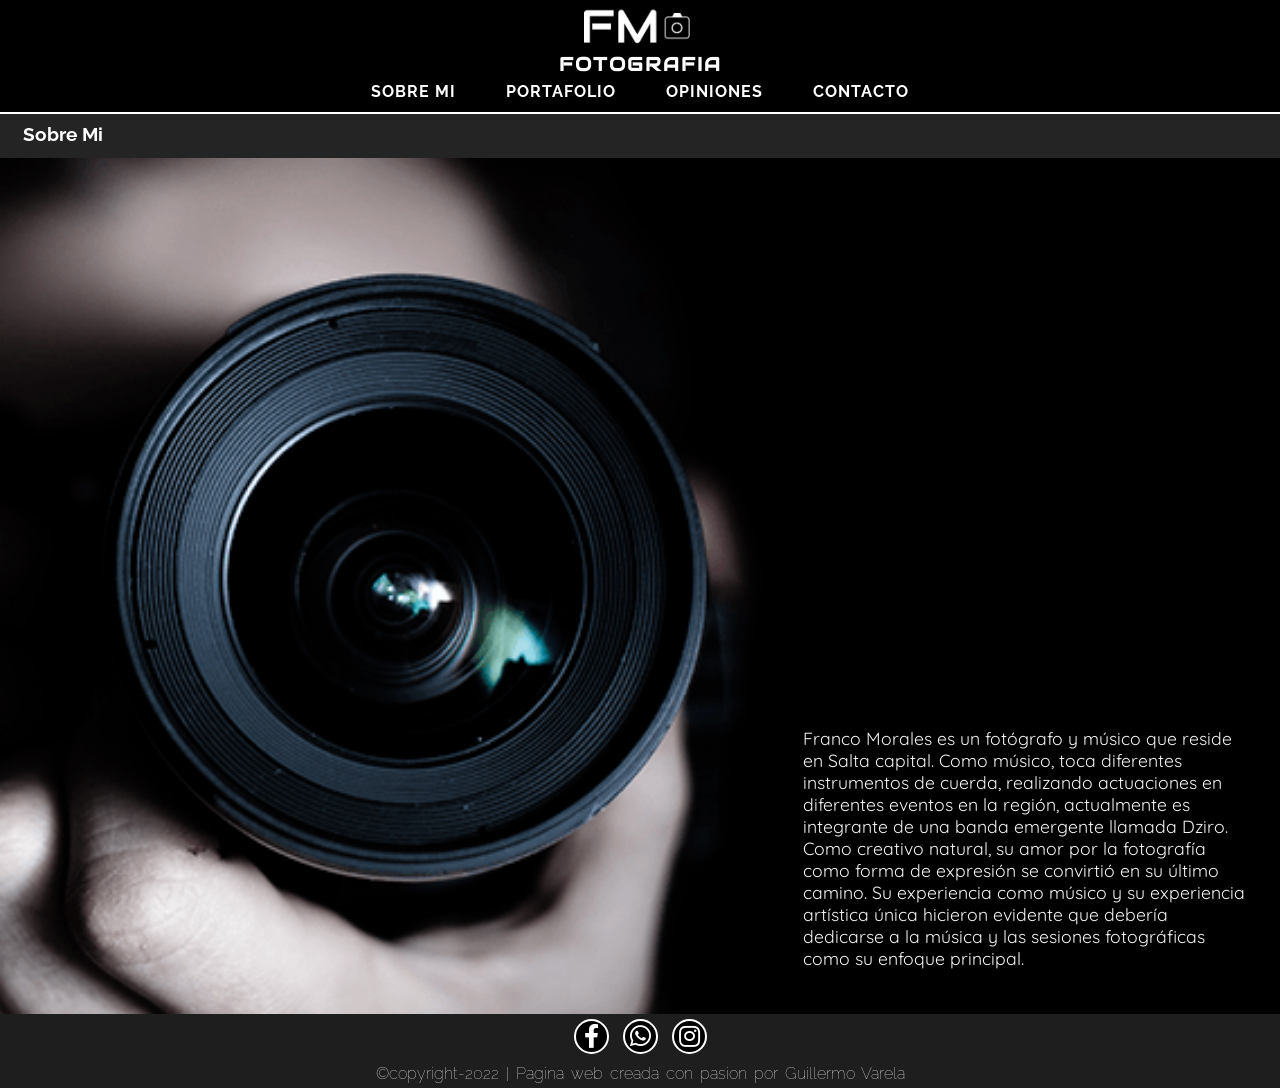
==== commit 8830100f: "ultima modificacion-entrega final" ====
--- a/views/about.html
+++ b/views/about.html
@@ -47,10 +47,8 @@
             <h2 class="subAbout">Sobre Mi</h2>
             <div class="contenido-sobremi">
                 
-                <div class="contParrafoAbout">   <!--Descripción del perfil-->
-                    <p class="parrafoAbout">Donec sagittis felis a luctus interdum. Integer vel sem non ipsum finibus facilisis. Pellentesque ac leo eget risus lacinia semper vitae nec lacus.</p>
-                    
-                    <p class="parrafoAbout">Maecenas quis mauris sed diam scelerisque fringilla sit amet vel odio. Mauris ultricies tortor arcu, vel imperdiet nibh sagittis a. Fusce et dapibus lectus. Quisque lacinia aliquet tortor, eget ullamcorper tortor blandit eget. Pellentesque habitant morbi tristique senectus et netus et malesuada fames ac turpis egestas.</p>
+                <div class="contParrafoAbout">   <!--Descripción del perfil--> 
+                    <p class="parrafoAbout">Franco Morales es un fotógrafo y músico que reside en Salta capital. Como músico, toca diferentes instrumentos de cuerda, realizando actuaciones en diferentes eventos en la región, actualmente es integrante de una banda emergente llamada Dziro. Como creativo natural, su amor por la fotografía como forma de expresión se convirtió en su último camino. Su experiencia como músico y su experiencia artística única hicieron evidente que debería dedicarse a la música y las sesiones fotográficas como su enfoque principal.</p>
                 </div>
             </div>  
 
--- a/css/destino.css
+++ b/css/destino.css
@@ -1,21 +1,8 @@
 /******                                       INICIO DE CODIGO DE SCSS A CSS                                      ******/
-/***** MAPAS ****/
+/* Reset e inicio de estilos */
 @import url("https://fonts.googleapis.com/css2?family=Audiowide&family=Nanum+Gothic:wght@400;800&family=Quicksand:wght@400;700&family=Raleway:wght@300&display=swap");
 @import url("https://fonts.googleapis.com/css2?family=Audiowide&family=Nanum+Gothic:wght@400;800&family=Quicksand:wght@400;700&family=Raleway:wght@300&display=swap");
 @import url("https://fonts.googleapis.com/css2?family=Audiowide&family=Nanum+Gothic:wght@400;800&family=Quicksand:wght@400;700&family=Raleway:wght@300&display=swap");
-.facebook:hover {
-  transform: scale(1.3);
-  background-color: #3c70a4; }
-
-.whatsapp:hover {
-  transform: scale(1.3);
-  background-color: #00bb2d; }
-
-.instagram:hover {
-  transform: scale(1.3);
-  background-color: #E1306C; }
-
-/* Reset e inicio de estilos */
 * {
   margin: 0;
   padding: 0; }
@@ -299,6 +286,8 @@
   .cuerpo-contacto {
     /*Posicionamiento y justificacion del cuerpo de*/
     margin-top: 4.1em; }
+  .cont-contacto2 {
+    padding: 15px; }
   .formcontacto {
     /* Estilos al Form de contacto */
     margin: 1em auto;
@@ -309,15 +298,18 @@
     line-height: 20px;
     background: #999;
     color: #242424; }
-    .formcontacto .descripcion2 {
-      /*Descripcion del formulario de contacto*/
-      width: 100%;
-      height: 50px; }
+  .descripcion2 {
+    /*Descripcion del formulario de contacto*/
+    width: 100%;
+    height: 50px; }
   /****************--------------- ESTILOS PARA OPINIONES-------------------------------************/
   .cuerpo-opiniones {
     /*Justificaciones*/
     margin-top: 4.1em;
-    width: 100%; }
+    width: 100%;
+    background-image: url(../media/street-4.jpg);
+    background-position: center center;
+    background-size: cover; }
     .cuerpo-opiniones .caja-opiniones {
       /* Justificaciones al contenido - alineado de box opiniones*/
       display: flex;
@@ -325,51 +317,49 @@
       justify-content: space-around;
       align-items: center;
       padding: 20px;
-      gap: 20px;
-      background-image: url(../media/street-4.jpg);
-      background-position: center center;
-      background-size: cover; }
-      .cuerpo-opiniones .caja-opiniones .box-opinion {
-        /*Estilos a cada opinion*/
-        background: rgba(255, 255, 255, 0.5);
-        padding: 10px;
-        border-radius: 10px; }
-        .cuerpo-opiniones .caja-opiniones .box-opinion h3 {
-          /*Estilos a name de las opiniones*/
-          font-size: 1em; }
-        .cuerpo-opiniones .caja-opiniones .box-opinion p {
-          /*Estilos al contenido de parrafos opiniones*/
-          font-size: 1em;
-          font-family: 'Quicksand', sans-serif; }
-  legend {
-    /*Estilos al legend del formulario de opiniones*/
-    color: black;
-    text-transform: uppercase;
-    text-align: center;
-    padding-top: 10px;
-    font-size: 16px; }
-  .contenedor-formulario {
-    /* Estilos al formulario de Opiniones*/
-    padding: 1em;
-    margin: 2px;
-    height: 10%;
-    width: 100%;
-    text-align: left;
-    background: #999;
-    color: black;
-    font-size: 1em;
-    font-weight: bolder;
-    border-radius: 7px; }
-    .contenedor-formulario .inform {
+      gap: 20px; }
+    .cuerpo-opiniones .box-opinion {
+      /*Estilos a cada opinion*/
+      background: rgba(255, 255, 255, 0.5);
+      padding: 10px;
+      border-radius: 10px; }
+      .cuerpo-opiniones .box-opinion h3 {
+        /*Estilos a name de las opiniones*/
+        font-size: 1em; }
+      .cuerpo-opiniones .box-opinion p {
+        /*Estilos al contenido de parrafos opiniones*/
+        font-size: 1em;
+        font-family: 'Quicksand', sans-serif; }
+    .cuerpo-opiniones .formulario-opiniones {
+      padding: 5%; }
+    .cuerpo-opiniones legend {
+      /*Estilos al legend del formulario de opiniones*/
+      color: black;
+      text-transform: uppercase;
+      text-align: center;
+      padding-top: 10px;
+      font-size: 16px; }
+    .cuerpo-opiniones .contenedor-formulario {
+      /* Estilos al formulario de Opiniones*/
+      padding: 1em;
+      margin: 2.5%;
+      height: 10%;
+      width: 95%;
+      text-align: left;
+      color: black;
+      font-size: 1em;
+      font-weight: bolder;
+      border-radius: 7px; }
+    .cuerpo-opiniones .inform {
       /*Estilos a los input del formulario*/
       line-height: 20px;
       height: 2em;
       width: 100%; }
-    .contenedor-formulario .descripcion1 {
+    .cuerpo-opiniones .descripcion1 {
       /*Estilos a la descripcion opiniones*/
       width: 100%;
       height: 4em; }
-    .contenedor-formulario .bottons {
+    .cuerpo-opiniones .bottons {
       /* Estilos al boton enviar Form */
       width: 100%;
       height: 2em;
@@ -580,7 +570,8 @@
     height: 100vh; }
   .contParrafoAbout {
     /*Estilo al contendor de los parrafos - posicionamiento de sus padding*/
-    padding: 0px 15px 10px 20px; }
+    padding: 0px 15px 10px 20px;
+    margin-left: 60%; }
   .contParrafoAbout p {
     /*Estilo a los parrafos y su fondo*/
     background: rgba(0, 0, 0, 0.5);
@@ -664,25 +655,31 @@
   .cuerpo-contacto {
     /*Posicionamiento y justificacion del cuerpo de*/
     margin-top: 4.1em; }
+  .cont-contacto2 {
+    padding: 15px; }
   .formcontacto {
     /* Estilos al Form de contacto */
     margin: 1em auto;
     border-radius: 5px;
-    padding: 10%;
+    padding: 5%;
     width: 90%;
     text-align: left;
     line-height: 20px;
     background: #999;
-    color: #242424; }
-    .formcontacto .descripcion2 {
-      /*Descripcion del formulario de contacto*/
-      width: 100%;
-      height: 50px; }
+    color: #242424;
+    font-size: 1em; }
+  .descripcion2 {
+    /*Descripcion del formulario de contacto*/
+    width: 100%;
+    height: 50px; }
   /****************--------------- ESTILOS PARA OPINIONES-------------------------------************/
   .cuerpo-opiniones {
     /*Justificaciones*/
     margin-top: 4.1em;
-    width: 100%; }
+    width: 100%;
+    background-image: url(../media/street-4.jpg);
+    background-position: center center;
+    background-size: cover; }
     .cuerpo-opiniones .caja-opiniones {
       /* Justificaciones al contenido - alineado de box opiniones*/
       display: flex;
@@ -690,10 +687,7 @@
       justify-content: space-around;
       align-items: center;
       padding: 20px;
-      gap: 20px;
-      background-image: url(../media/street-4.jpg);
-      background-position: center center;
-      background-size: cover; }
+      gap: 20px; }
       .cuerpo-opiniones .caja-opiniones .box-opinion {
         /*Estilos a cada opinion*/
         background: rgba(255, 255, 255, 0.5);
@@ -706,35 +700,36 @@
           /*Estilos al contenido de parrafos opiniones*/
           font-size: 1em;
           font-family: 'Quicksand', sans-serif; }
-  legend {
-    /*Estilos al legend del formulario de opiniones*/
-    color: black;
-    text-transform: uppercase;
-    text-align: center;
-    padding-top: 10px;
-    font-size: 16px; }
-  .contenedor-formulario {
-    /* Estilos al formulario de Opiniones*/
-    padding: 1em;
-    margin: 2px;
-    height: 10%;
-    width: 100%;
-    text-align: left;
-    background: #999;
-    color: black;
-    font-size: 1em;
-    font-weight: bolder;
-    border-radius: 7px; }
-    .contenedor-formulario .inform {
+    .cuerpo-opiniones .formulario-opiniones {
+      padding: 5%; }
+    .cuerpo-opiniones legend {
+      /*Estilos al legend del formulario de opiniones*/
+      color: black;
+      text-transform: uppercase;
+      text-align: center;
+      padding-top: 10px;
+      font-size: 16px; }
+    .cuerpo-opiniones .contenedor-formulario {
+      /* Estilos al formulario de Opiniones*/
+      padding: 1em;
+      margin: 5%;
+      height: 10%;
+      width: 90%;
+      text-align: left;
+      color: black;
+      font-size: 1em;
+      font-weight: bolder;
+      border-radius: 7px; }
+    .cuerpo-opiniones .inform {
       /*Estilos a los input del formulario*/
       line-height: 20px;
       height: 2em;
       width: 100%; }
-    .contenedor-formulario .descripcion1 {
+    .cuerpo-opiniones .descripcion1 {
       /*Estilos a la descripcion opiniones*/
       width: 100%;
       height: 4em; }
-    .contenedor-formulario .bottons {
+    .cuerpo-opiniones .bottons {
       /* Estilos al boton enviar Form */
       width: 100%;
       height: 2em;
@@ -948,7 +943,8 @@
     height: 100vh; }
   .contParrafoAbout {
     /*Estilo al contendor de los parrafos - posicionamiento de sus padding*/
-    padding: 0px 15px 30px 20px; }
+    padding: 0px 15px 30px 20px;
+    margin-left: 60%; }
   .contParrafoAbout p {
     /*Estilo a los parrafos y su fondo*/
     background: rgba(0, 0, 0, 0.5);
@@ -978,8 +974,6 @@
     border: solid 1px #999;
     border-radius: 5px;
     transition: transform 0.2s; }
-  .galeria img:hover {
-    transform: scale(1.02); }
   .modal {
     /* Estilos al modal*/
     display: none; }
